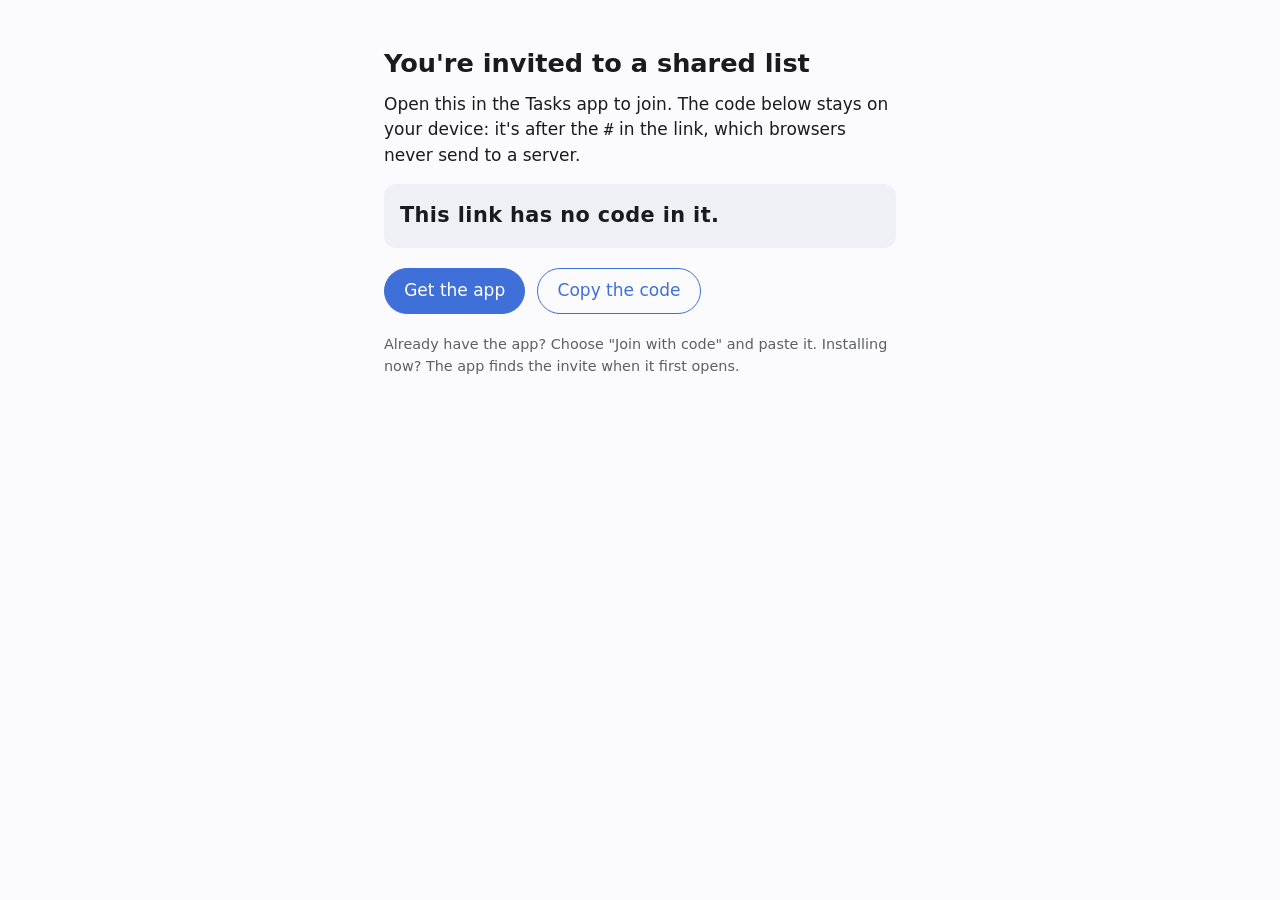
==== join/index.html @ 02507ae5 "Public site: join/link pages, update manifest Co-Authored-By: Claude Opus 5.5 (1M context) <noreply@" ====
<!doctype html>
<html lang="en">
<head>
<meta charset="utf-8">
<meta name="viewport" content="width=device-width, initial-scale=1">
<meta name="referrer" content="no-referrer">
<title>Join a list · Tasks</title>
<link rel="stylesheet" href="/style.css">
</head>
<body>
<main>
  <h1 id="title">You're invited to a shared list</h1>
  <p id="lead">Open this in the Tasks app to join. The code below stays on your device: it's after the <code>#</code> in the link, which browsers never send to a server.</p>
  <p class="code" id="code" aria-live="polite"></p>
  <div class="actions">
    <a class="button primary" id="get" href="https://play.google.com/store/apps/details?id=com.jurisgames.tasks">Get the app</a>
    <button class="button" id="copy" type="button">Copy the code</button>
  </div>
  <p class="small" id="hint">Already have the app? Choose "Join with code" and paste it. Installing now? The app finds the invite when it first opens.</p>
</main>
<script>
  // Everything here runs locally; nothing is sent anywhere.
  const link = location.href;
  const frag = decodeURIComponent(location.hash.slice(1));
  const words = frag.split("~")[0].split("-").filter(Boolean);
  const isLink = location.pathname.startsWith("/link");
  if (isLink) {
    document.getElementById("title").textContent = "Link a device to your account";
    document.getElementById("lead").textContent = "Open this on the device you want to add, in the Tasks app. The code stays on your device: browsers never send the part after # to a server.";
    document.getElementById("hint").textContent = "In the app, choose \"Link this device\" and paste it.";
  }
  const code = document.getElementById("code");
  code.textContent = words.length === 8 ? words.slice(0, 4).join(" ") + "\n" + words.slice(4).join(" ") : "This link has no code in it.";
  async function copyLink() {
    try { await navigator.clipboard.writeText(link); document.getElementById("copy").textContent = "Copied"; } catch (e) {}
  }
  document.getElementById("copy").addEventListener("click", copyLink);
  // Getting the app: copy first, so the app can find the invite at first launch.
  document.getElementById("get").addEventListener("click", () => { copyLink(); });
  if (!/Android/i.test(navigator.userAgent)) {
    document.getElementById("get").href = "https://github.com/kleiders3010/jurisgames/releases";
  }
</script>
</body>
</html>
---- style.css ----
:root {
  --bg: #fbfbfd;
  --fg: #1b1b1f;
  --muted: #5d5e66;
  --accent: #3f6fd8;
  --accent-fg: #ffffff;
  --card: #eef0f6;
}
@media (prefers-color-scheme: dark) {
  :root {
    --bg: #121316;
    --fg: #e4e4ea;
    --muted: #a3a4ad;
    --accent: #8fb0ff;
    --accent-fg: #0b1a3d;
    --card: #1e2026;
  }
}
* { box-sizing: border-box; }
body {
  margin: 0;
  background: var(--bg);
  color: var(--fg);
  font: 17px/1.5 system-ui, -apple-system, "Segoe UI", Roboto, sans-serif;
}
main { max-width: 34rem; margin: 0 auto; padding: 3rem 1rem; }
h1 { font-size: 1.6rem; line-height: 1.25; margin: 0 0 0.75rem; }
p { margin: 0 0 1rem; }
.small { color: var(--muted); font-size: 0.9rem; }
.code {
  white-space: pre-line;
  background: var(--card);
  border-radius: 12px;
  padding: 1rem;
  font-size: 1.3rem;
  font-weight: 600;
  letter-spacing: 0.02em;
}
.actions { display: flex; flex-wrap: wrap; gap: 0.75rem; margin: 1.25rem 0; }
.button {
  display: inline-block;
  border: 1px solid var(--accent);
  border-radius: 999px;
  padding: 0.6rem 1.2rem;
  color: var(--accent);
  background: transparent;
  font: inherit;
  text-decoration: none;
  cursor: pointer;
}
.button.primary { background: var(--accent); color: var(--accent-fg); }
code { font-size: 0.95em; }
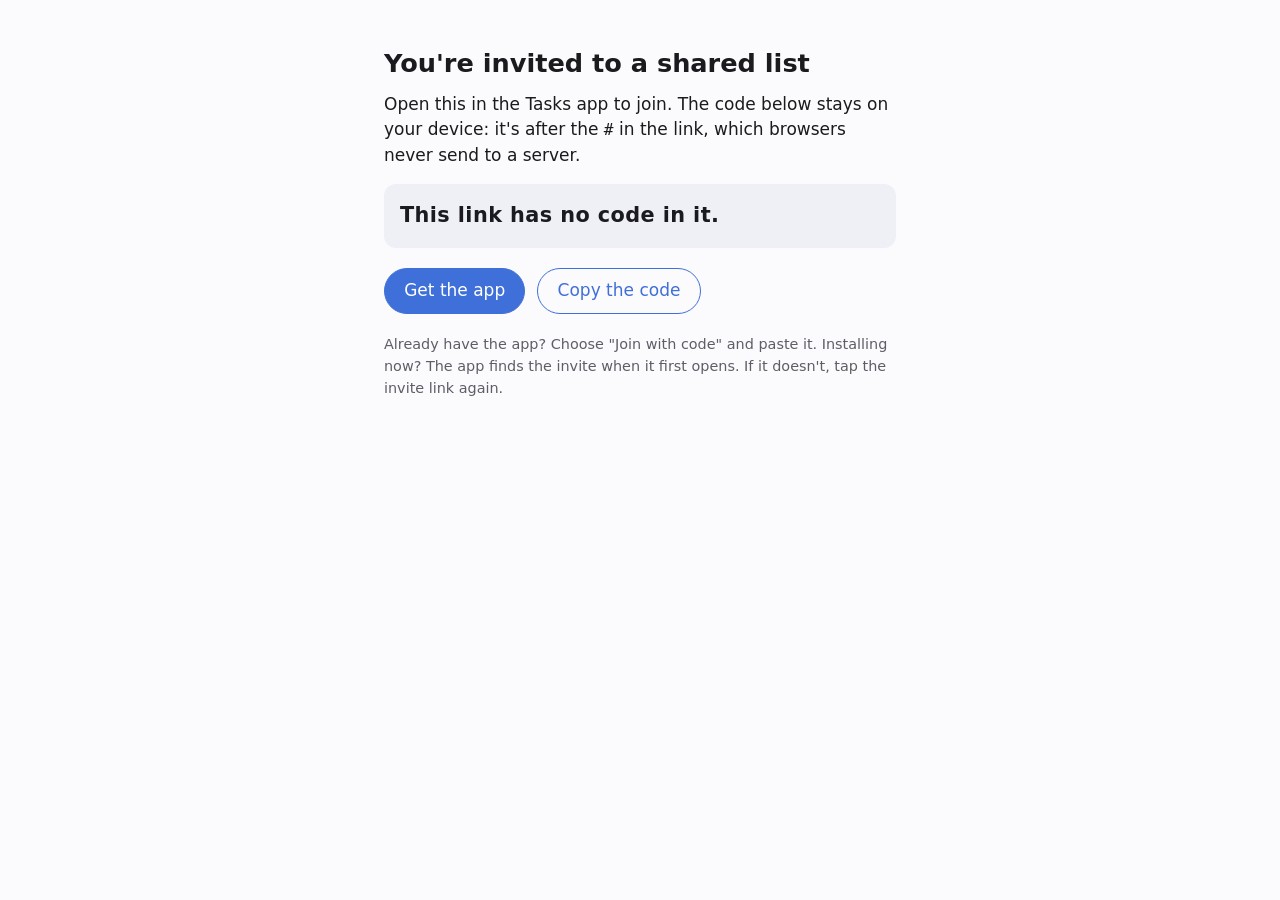
==== commit 3593cffc: "Join page: tap the link again if the app didn't find the invite Co-Authored-By: Claude Opus 5.5 <nor" ====
--- a/join/index.html
+++ b/join/index.html
@@ -16,7 +16,7 @@
     <a class="button primary" id="get" href="https://play.google.com/store/apps/details?id=com.jurisgames.tasks">Get the app</a>
     <button class="button" id="copy" type="button">Copy the code</button>
   </div>
-  <p class="small" id="hint">Already have the app? Choose "Join with code" and paste it. Installing now? The app finds the invite when it first opens.</p>
+  <p class="small" id="hint">Already have the app? Choose "Join with code" and paste it. Installing now? The app finds the invite when it first opens. If it doesn't, tap the invite link again.</p>
 </main>
 <script>
   // Everything here runs locally; nothing is sent anywhere.
